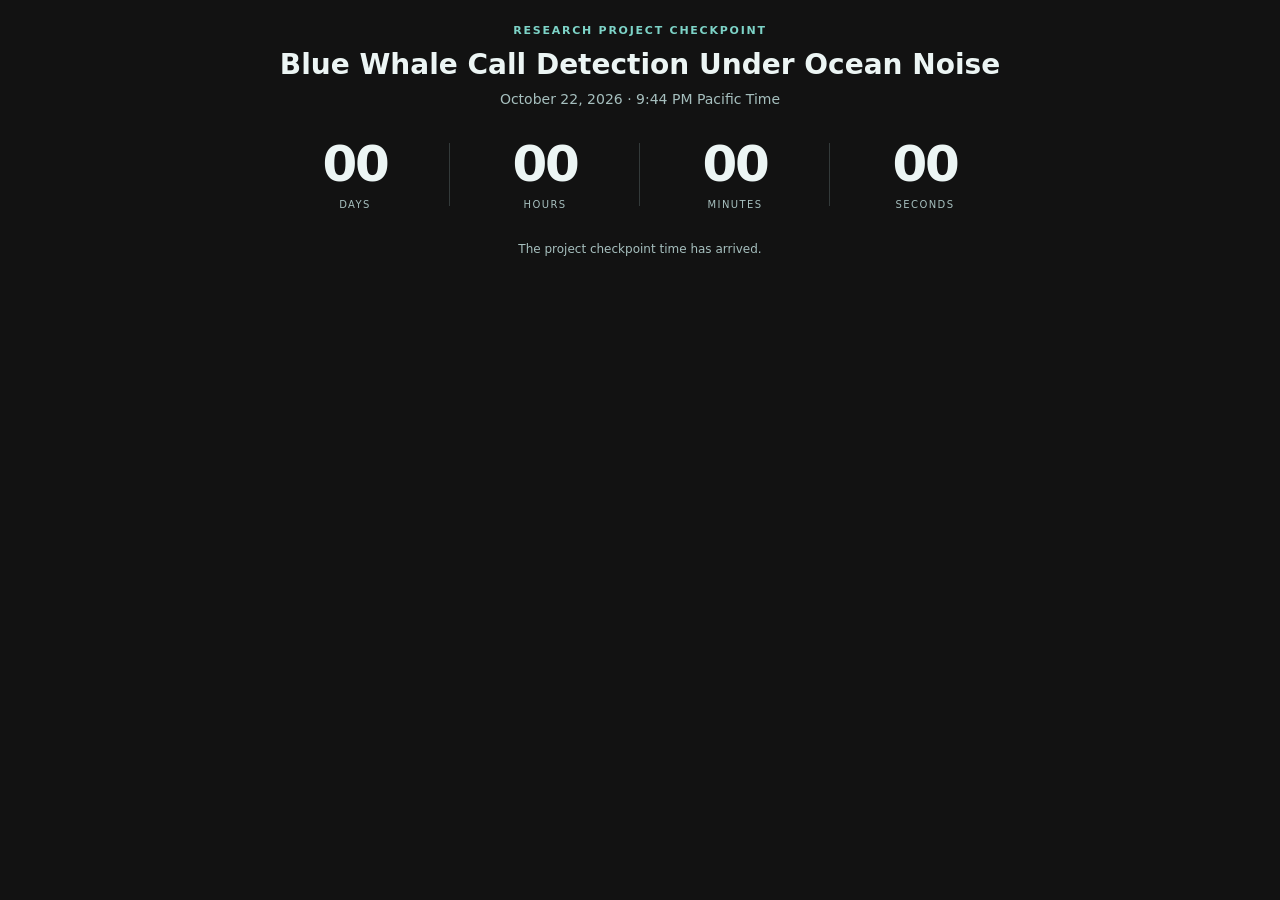
==== countdown/index.html @ d9f31857 "Add files via upload" ====
<!doctype html>
<html lang="en">
<head>
<meta charset="utf-8"><meta name="viewport" content="width=device-width,initial-scale=1">
<meta name="theme-color" content="#071820">
<title>Blue Whale Call Detection — Project Countdown</title>
<style>
:root{color-scheme:dark;--text:#ecf5f4;--muted:#a6bfbe;--line:rgba(183,221,218,.2);--accent:#7dd3c7}
*{box-sizing:border-box}html,body{min-height:100%;margin:0;background:transparent}
body{display:grid;place-items:center;padding:24px;color:var(--text);background:transparent;font-family:ui-sans-serif,system-ui,-apple-system,"Segoe UI",sans-serif}
.card{width:min(100%,760px);text-align:center}.eyebrow{margin:0 0 10px;color:var(--accent);font-size:11px;font-weight:700;letter-spacing:.16em;text-transform:uppercase}
h1{margin:0;font-size:clamp(20px,4vw,28px);line-height:1.25;font-weight:650}.date{margin:9px 0 28px;color:var(--muted);font-size:14px}
.timer{display:grid;grid-template-columns:repeat(4,1fr);align-items:center}.unit{position:relative;padding:4px 12px}.unit:not(:last-child)::after{position:absolute;top:8px;right:0;bottom:8px;width:1px;background:var(--line);content:""}
.number{display:block;font-size:clamp(32px,7vw,50px);line-height:1;font-weight:650;letter-spacing:-.045em;font-variant-numeric:tabular-nums}.label{display:block;margin-top:10px;color:var(--muted);font-size:10px;letter-spacing:.14em;text-transform:uppercase}.note{margin:28px 0 0;color:var(--muted);font-size:12px}
@media(max-width:440px){body{padding:18px 10px}.unit{padding:4px 6px}.label{font-size:9px;letter-spacing:.09em}.date{margin-bottom:22px}}
</style>
</head>
<body><main class="card">
<p class="eyebrow">Research project checkpoint</p>
<h1>Blue Whale Call Detection Under Ocean Noise</h1>
<p class="date">October 22, 2026 · 9:44 PM Pacific Time</p>
<div class="timer" role="timer" aria-label="Time remaining until the project checkpoint">
<div class="unit"><span class="number" id="days">—</span><span class="label">Days</span></div>
<div class="unit"><span class="number" id="hours">—</span><span class="label">Hours</span></div>
<div class="unit"><span class="number" id="minutes">—</span><span class="label">Minutes</span></div>
<div class="unit"><span class="number" id="seconds">—</span><span class="label">Seconds</span></div>
</div>
<p class="note" id="status">A two-week countdown for the next project checkpoint.</p>
</main>
<script>
// Exactly two weeks after the requested start time; Pacific Daylight Time (UTC−7).
const target=new Date("2026-10-22T21:44:54-07:00").getTime();
const ids=["days","hours","minutes","seconds"],status=document.getElementById("status");
function render(){const left=Math.max(0,target-Date.now()),v=[Math.floor(left/86400000),Math.floor(left/3600000)%24,Math.floor(left/60000)%60,Math.floor(left/1000)%60];ids.forEach((id,i)=>document.getElementById(id).textContent=String(v[i]).padStart(2,"0"));if(!left)status.textContent="The project checkpoint time has arrived."}
render();window.setInterval(render,1000);
</script></body></html>
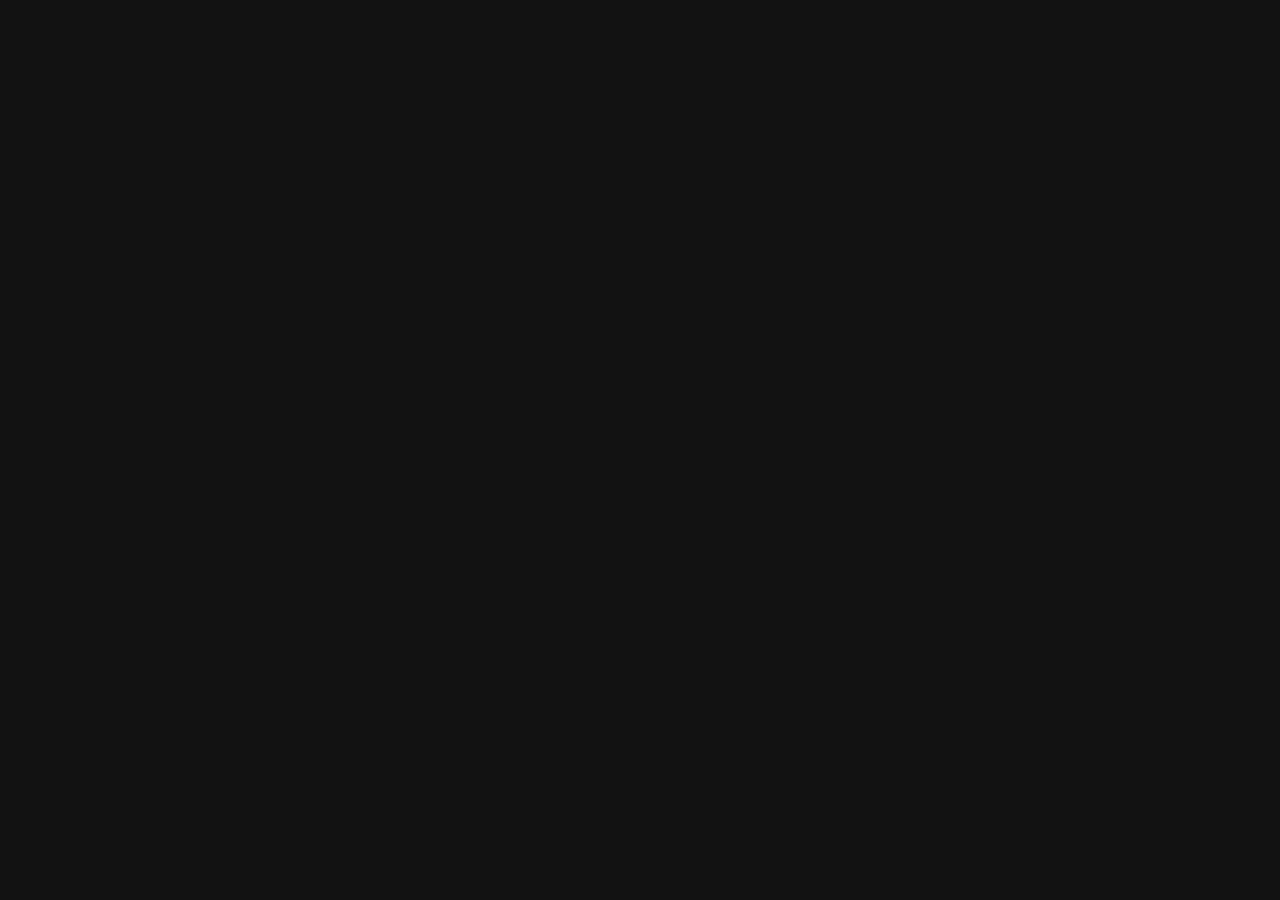
==== commit e347b3f4: "Add the next slice of README.md, countdown/index.html." ====
--- a/countdown/index.html
+++ b/countdown/index.html
@@ -9,28 +9,3 @@
 *{box-sizing:border-box}html,body{min-height:100%;margin:0;background:transparent}
 body{display:grid;place-items:center;padding:24px;color:var(--text);background:transparent;font-family:ui-sans-serif,system-ui,-apple-system,"Segoe UI",sans-serif}
 .card{width:min(100%,760px);text-align:center}.eyebrow{margin:0 0 10px;color:var(--accent);font-size:11px;font-weight:700;letter-spacing:.16em;text-transform:uppercase}
-h1{margin:0;font-size:clamp(20px,4vw,28px);line-height:1.25;font-weight:650}.date{margin:9px 0 28px;color:var(--muted);font-size:14px}
-.timer{display:grid;grid-template-columns:repeat(4,1fr);align-items:center}.unit{position:relative;padding:4px 12px}.unit:not(:last-child)::after{position:absolute;top:8px;right:0;bottom:8px;width:1px;background:var(--line);content:""}
-.number{display:block;font-size:clamp(32px,7vw,50px);line-height:1;font-weight:650;letter-spacing:-.045em;font-variant-numeric:tabular-nums}.label{display:block;margin-top:10px;color:var(--muted);font-size:10px;letter-spacing:.14em;text-transform:uppercase}.note{margin:28px 0 0;color:var(--muted);font-size:12px}
-@media(max-width:440px){body{padding:18px 10px}.unit{padding:4px 6px}.label{font-size:9px;letter-spacing:.09em}.date{margin-bottom:22px}}
-</style>
-</head>
-<body><main class="card">
-<p class="eyebrow">Research project checkpoint</p>
-<h1>Blue Whale Call Detection Under Ocean Noise</h1>
-<p class="date">October 22, 2026 · 9:44 PM Pacific Time</p>
-<div class="timer" role="timer" aria-label="Time remaining until the project checkpoint">
-<div class="unit"><span class="number" id="days">—</span><span class="label">Days</span></div>
-<div class="unit"><span class="number" id="hours">—</span><span class="label">Hours</span></div>
-<div class="unit"><span class="number" id="minutes">—</span><span class="label">Minutes</span></div>
-<div class="unit"><span class="number" id="seconds">—</span><span class="label">Seconds</span></div>
-</div>
-<p class="note" id="status">A two-week countdown for the next project checkpoint.</p>
-</main>
-<script>
-// Exactly two weeks after the requested start time; Pacific Daylight Time (UTC−7).
-const target=new Date("2026-10-22T21:44:54-07:00").getTime();
-const ids=["days","hours","minutes","seconds"],status=document.getElementById("status");
-function render(){const left=Math.max(0,target-Date.now()),v=[Math.floor(left/86400000),Math.floor(left/3600000)%24,Math.floor(left/60000)%60,Math.floor(left/1000)%60];ids.forEach((id,i)=>document.getElementById(id).textContent=String(v[i]).padStart(2,"0"));if(!left)status.textContent="The project checkpoint time has arrived."}
-render();window.setInterval(render,1000);
-</script></body></html>
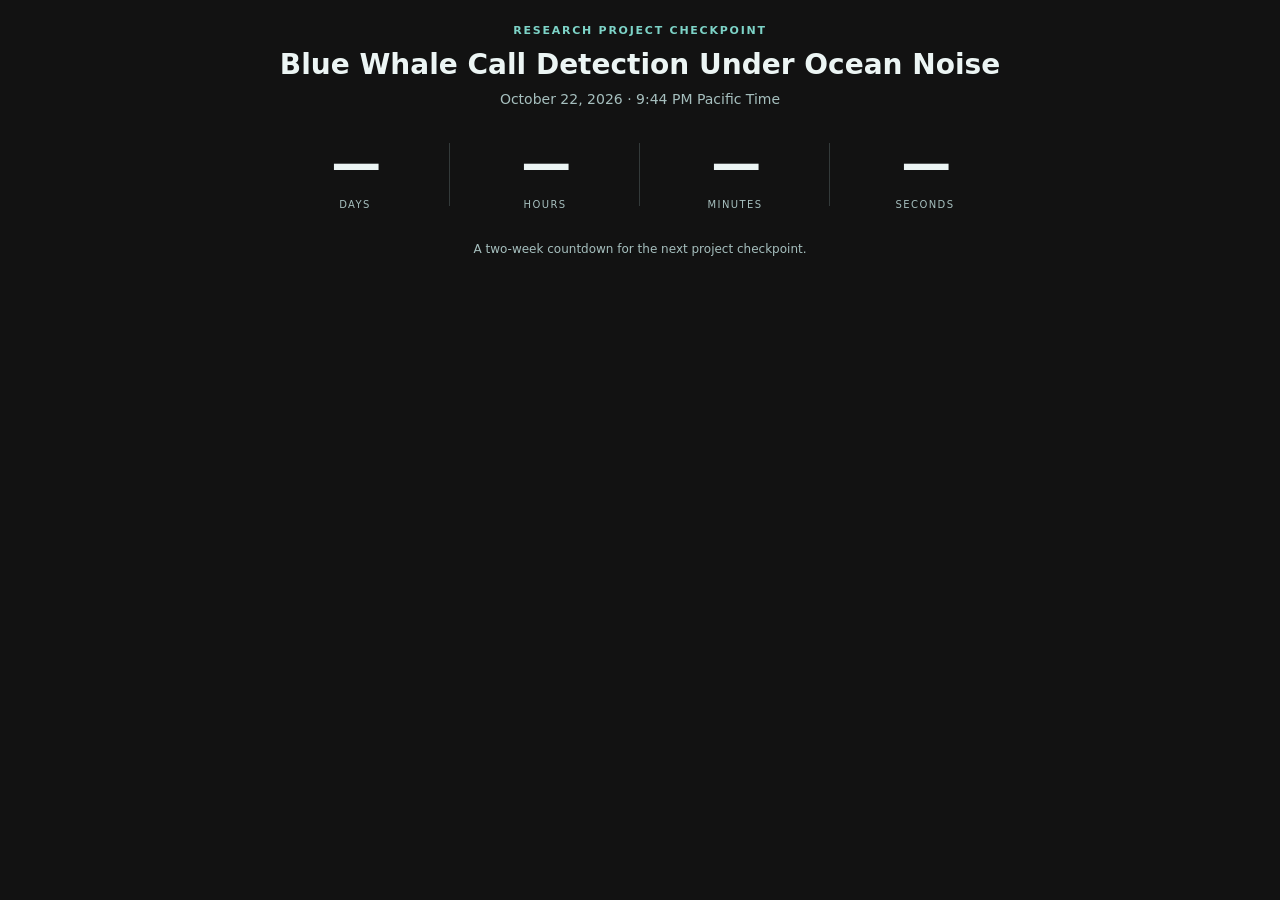
==== commit a8a2864b: "Add the next slice of countdown/index.html." ====
--- a/countdown/index.html
+++ b/countdown/index.html
@@ -9,3 +9,26 @@
 *{box-sizing:border-box}html,body{min-height:100%;margin:0;background:transparent}
 body{display:grid;place-items:center;padding:24px;color:var(--text);background:transparent;font-family:ui-sans-serif,system-ui,-apple-system,"Segoe UI",sans-serif}
 .card{width:min(100%,760px);text-align:center}.eyebrow{margin:0 0 10px;color:var(--accent);font-size:11px;font-weight:700;letter-spacing:.16em;text-transform:uppercase}
+h1{margin:0;font-size:clamp(20px,4vw,28px);line-height:1.25;font-weight:650}.date{margin:9px 0 28px;color:var(--muted);font-size:14px}
+.timer{display:grid;grid-template-columns:repeat(4,1fr);align-items:center}.unit{position:relative;padding:4px 12px}.unit:not(:last-child)::after{position:absolute;top:8px;right:0;bottom:8px;width:1px;background:var(--line);content:""}
+.number{display:block;font-size:clamp(32px,7vw,50px);line-height:1;font-weight:650;letter-spacing:-.045em;font-variant-numeric:tabular-nums}.label{display:block;margin-top:10px;color:var(--muted);font-size:10px;letter-spacing:.14em;text-transform:uppercase}.note{margin:28px 0 0;color:var(--muted);font-size:12px}
+@media(max-width:440px){body{padding:18px 10px}.unit{padding:4px 6px}.label{font-size:9px;letter-spacing:.09em}.date{margin-bottom:22px}}
+</style>
+</head>
+<body><main class="card">
+<p class="eyebrow">Research project checkpoint</p>
+<h1>Blue Whale Call Detection Under Ocean Noise</h1>
+<p class="date">October 22, 2026 · 9:44 PM Pacific Time</p>
+<div class="timer" role="timer" aria-label="Time remaining until the project checkpoint">
+<div class="unit"><span class="number" id="days">—</span><span class="label">Days</span></div>
+<div class="unit"><span class="number" id="hours">—</span><span class="label">Hours</span></div>
+<div class="unit"><span class="number" id="minutes">—</span><span class="label">Minutes</span></div>
+<div class="unit"><span class="number" id="seconds">—</span><span class="label">Seconds</span></div>
+</div>
+<p class="note" id="status">A two-week countdown for the next project checkpoint.</p>
+</main>
+<script>
+// Exactly two weeks after the requested start time; Pacific Daylight Time (UTC−7).
+const target=new Date("2026-10-22T21:44:54-07:00").getTime();
+const ids=["days","hours","minutes","seconds"],status=document.getElementById("status");
+function render(){const left=Math.max(0,target-Date.now()),v=[Math.floor(left/86400000),Math.floor(left/3600000)%24,Math.floor(left/60000)%60,Math.floor(left/1000)%60];ids.forEach((id,i)=>document.getElementById(id).textContent=String(v[i]).padStart(2,"0"));if(!left)status.textContent="The project checkpoint time has arrived."}
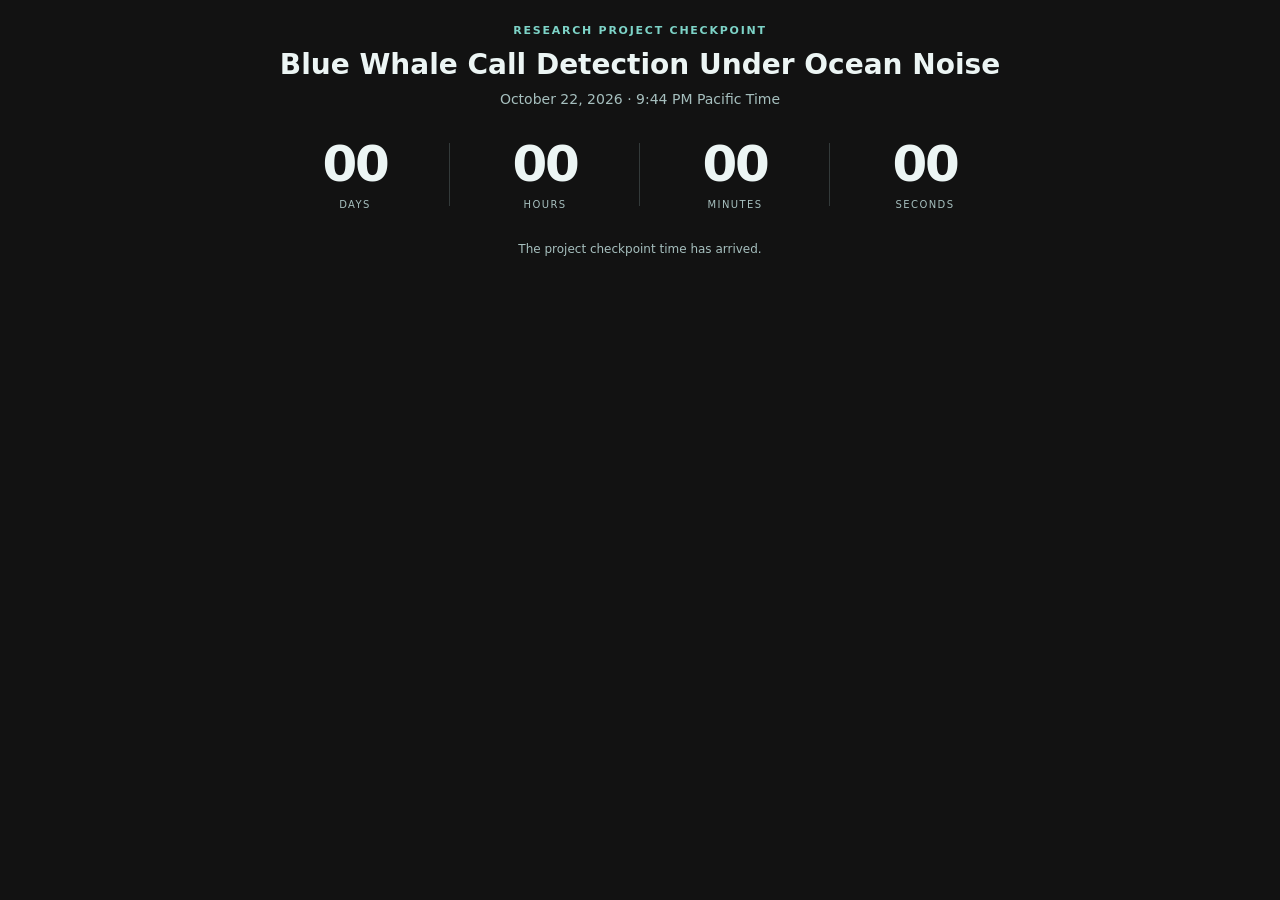
==== commit 8c0d66c4: "Add the next slice of countdown/index.html, tests/test_mix.py." ====
--- a/countdown/index.html
+++ b/countdown/index.html
@@ -32,3 +32,5 @@
 const target=new Date("2026-10-22T21:44:54-07:00").getTime();
 const ids=["days","hours","minutes","seconds"],status=document.getElementById("status");
 function render(){const left=Math.max(0,target-Date.now()),v=[Math.floor(left/86400000),Math.floor(left/3600000)%24,Math.floor(left/60000)%60,Math.floor(left/1000)%60];ids.forEach((id,i)=>document.getElementById(id).textContent=String(v[i]).padStart(2,"0"));if(!left)status.textContent="The project checkpoint time has arrived."}
+render();window.setInterval(render,1000);
+</script></body></html>
